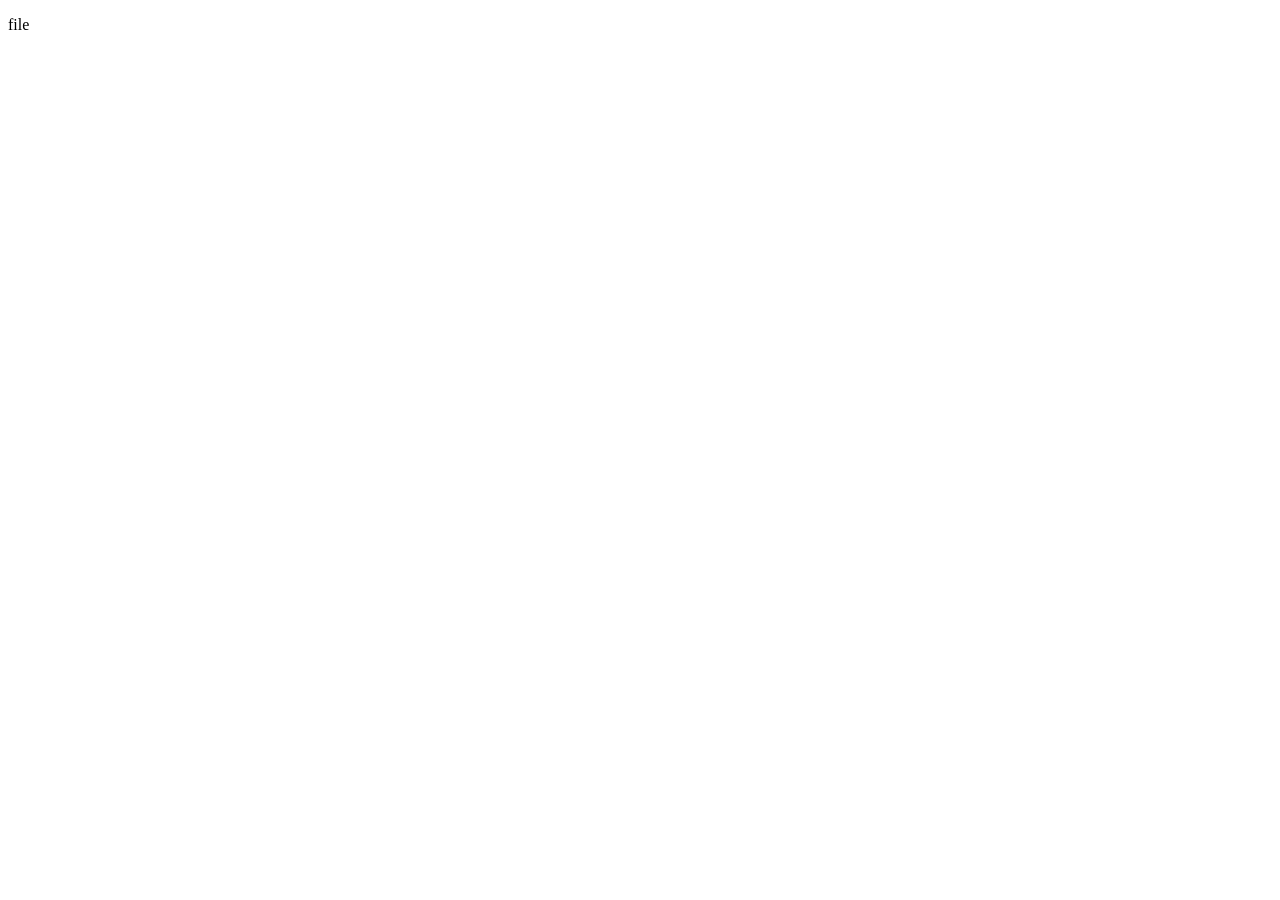
==== index.html @ a1e3b69c "work is done" ====
<!DOCTYPE html>
<html lang="en">
<head>
    <meta charset="UTF-8">
    <meta name="viewport" content="width=device-width, initial-scale=1.0">
    <title>Document</title>
</head>
<body>
   <p>file</p>
</body>
</html>
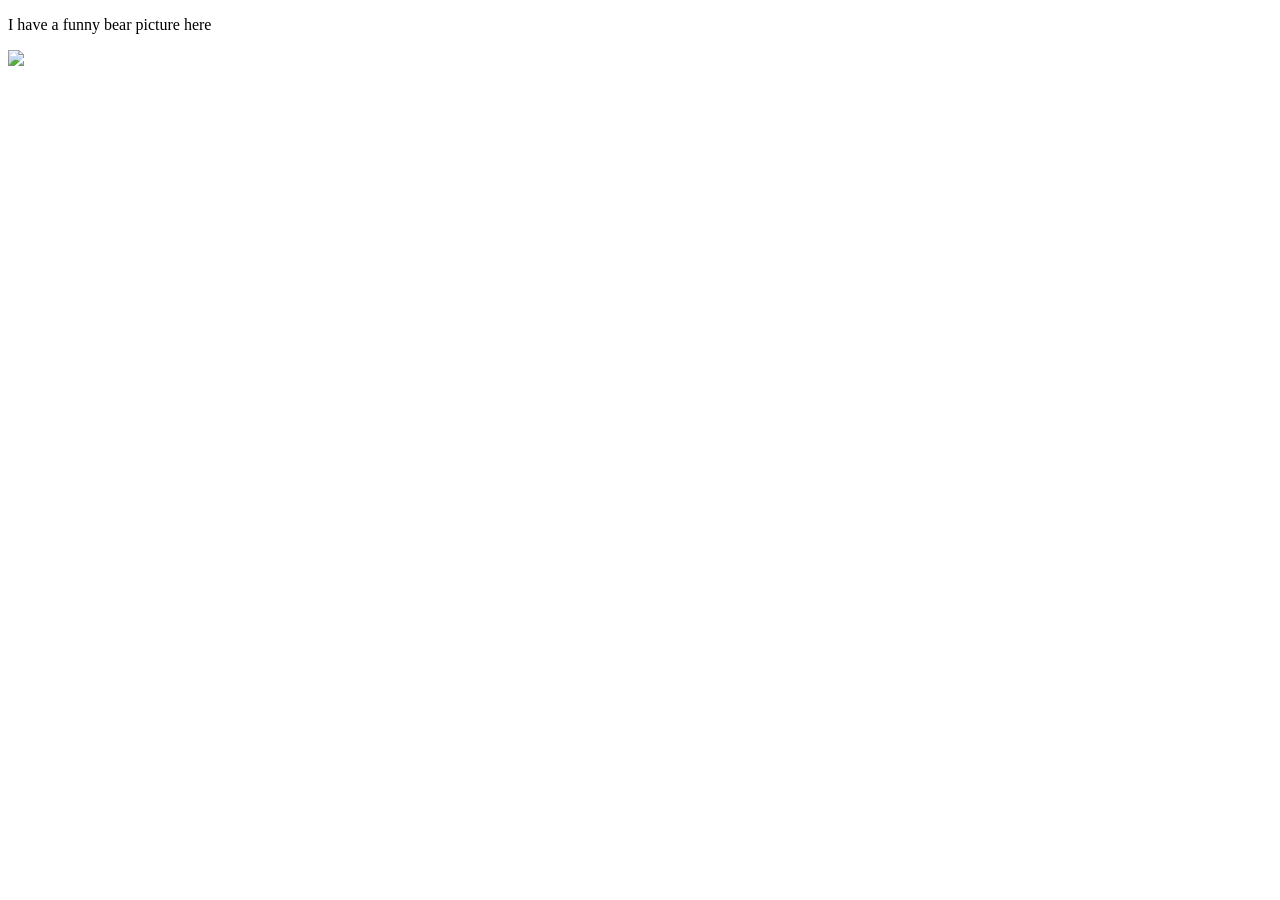
==== commit ea04629c: "work is donee" ====
--- a/index.html
+++ b/index.html
@@ -6,6 +6,7 @@
     <title>Document</title>
 </head>
 <body>
-   <p>file</p>
+   <p>I have a funny bear picture here</p>
+   <img src="./images/bear.PNG" />
 </body>
 </html>
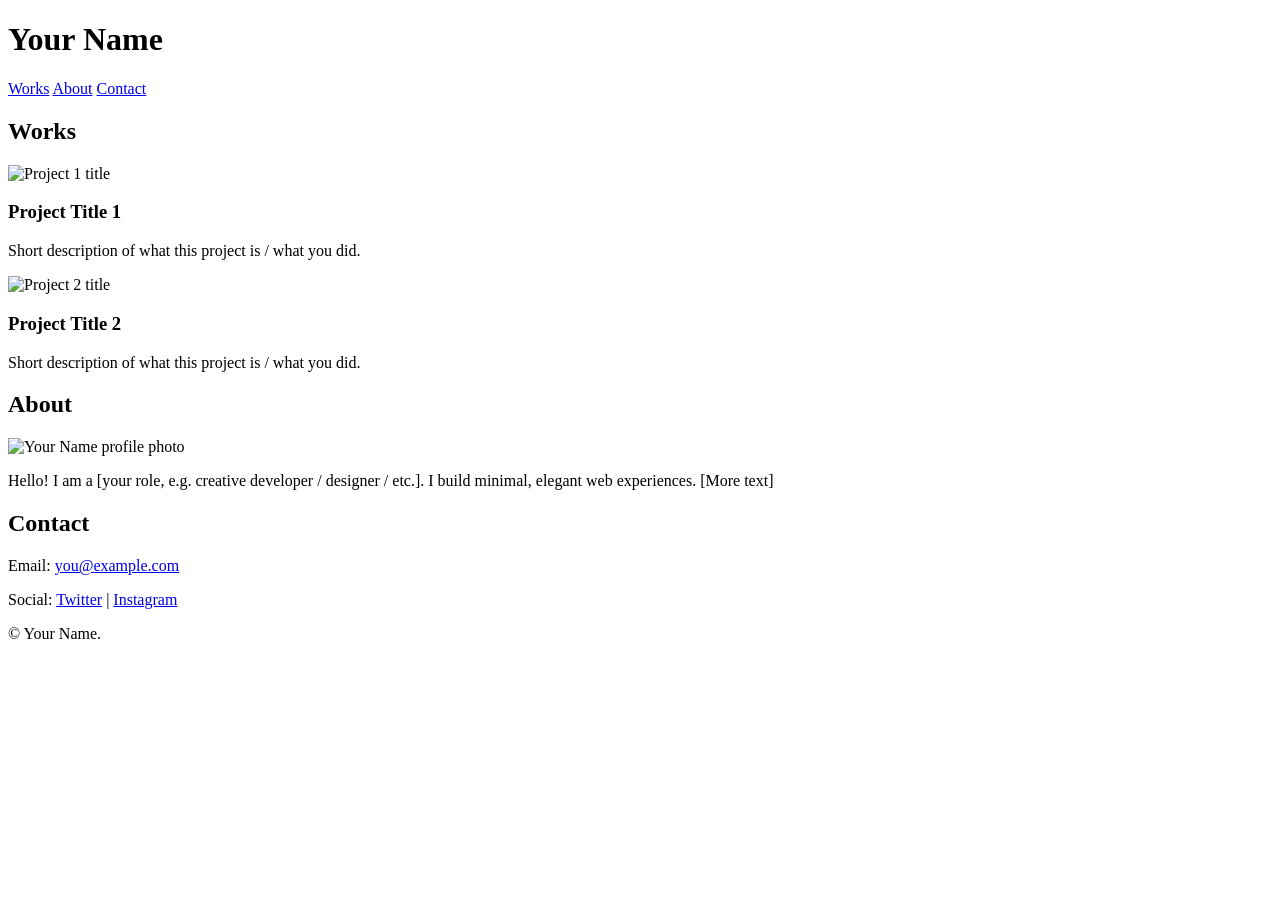
==== commit 684c517e: "test" ====
--- a/index.html
+++ b/index.html
@@ -1,12 +1,75 @@
 <!DOCTYPE html>
 <html lang="en">
 <head>
-    <meta charset="UTF-8">
-    <meta name="viewport" content="width=device-width, initial-scale=1.0">
-    <title>Document</title>
+  <meta charset="UTF-8" />
+  <meta name="viewport" content="width=device-width, initial-scale=1.0" />
+  <title>Your Name — Portfolio</title>
+  <link rel="stylesheet" href="css/styles.css" />
 </head>
 <body>
-   <p>I have a funny bear picture here</p>
-   <img src="./images/bear.PNG" />
+  <header class="site-header">
+    <div class="header-inner">
+      <h1 class="site-title">Your Name</h1>
+      <nav class="site-nav">
+        <a href="#works">Works</a>
+        <a href="#about">About</a>
+        <a href="#contact">Contact</a>
+      </nav>
+    </div>
+  </header>
+
+  <section id="works" class="section works-section">
+    <div class="section-inner">
+      <h2>Works</h2>
+      <div class="projects-grid">
+        <!-- Project entries -->
+        <div class="project-item">
+          <img src="images/project1.jpg" alt="Project 1 title" />
+          <div class="project-info">
+            <h3>Project Title 1</h3>
+            <p>Short description of what this project is / what you did.</p>
+          </div>
+        </div>
+        <div class="project-item">
+          <img src="images/project2.jpg" alt="Project 2 title" />
+          <div class="project-info">
+            <h3>Project Title 2</h3>
+            <p>Short description of what this project is / what you did.</p>
+          </div>
+        </div>
+        <!-- Add more as needed -->
+      </div>
+    </div>
+  </section>
+
+  <section id="about" class="section about-section">
+    <div class="section-inner">
+      <h2>About</h2>
+      <img class="profile-img" src="images/profile.jpg" alt="Your Name profile photo" />
+      <p>
+        <!-- Your about text here -->
+        Hello! I am a [your role, e.g. creative developer / designer / etc.]. I build minimal, elegant web experiences. [More text]
+      </p>
+    </div>
+  </section>
+
+  <section id="contact" class="section contact-section">
+    <div class="section-inner">
+      <h2>Contact</h2>
+      <p>Email: <a href="mailto:you@example.com">you@example.com</a></p>
+      <p>Social:
+        <a href="https://twitter.com/yourhandle" target="_blank">Twitter</a> |
+        <a href="https://instagram.com/yourhandle" target="_blank">Instagram</a>
+      </p>
+    </div>
+  </section>
+
+  <footer class="site-footer">
+    <div class="footer-inner">
+      <p>© <span id="year"></span> Your Name.</p>
+    </div>
+  </footer>
+
+  <script src="js/main.js"></script>
 </body>
-</html>+</html>
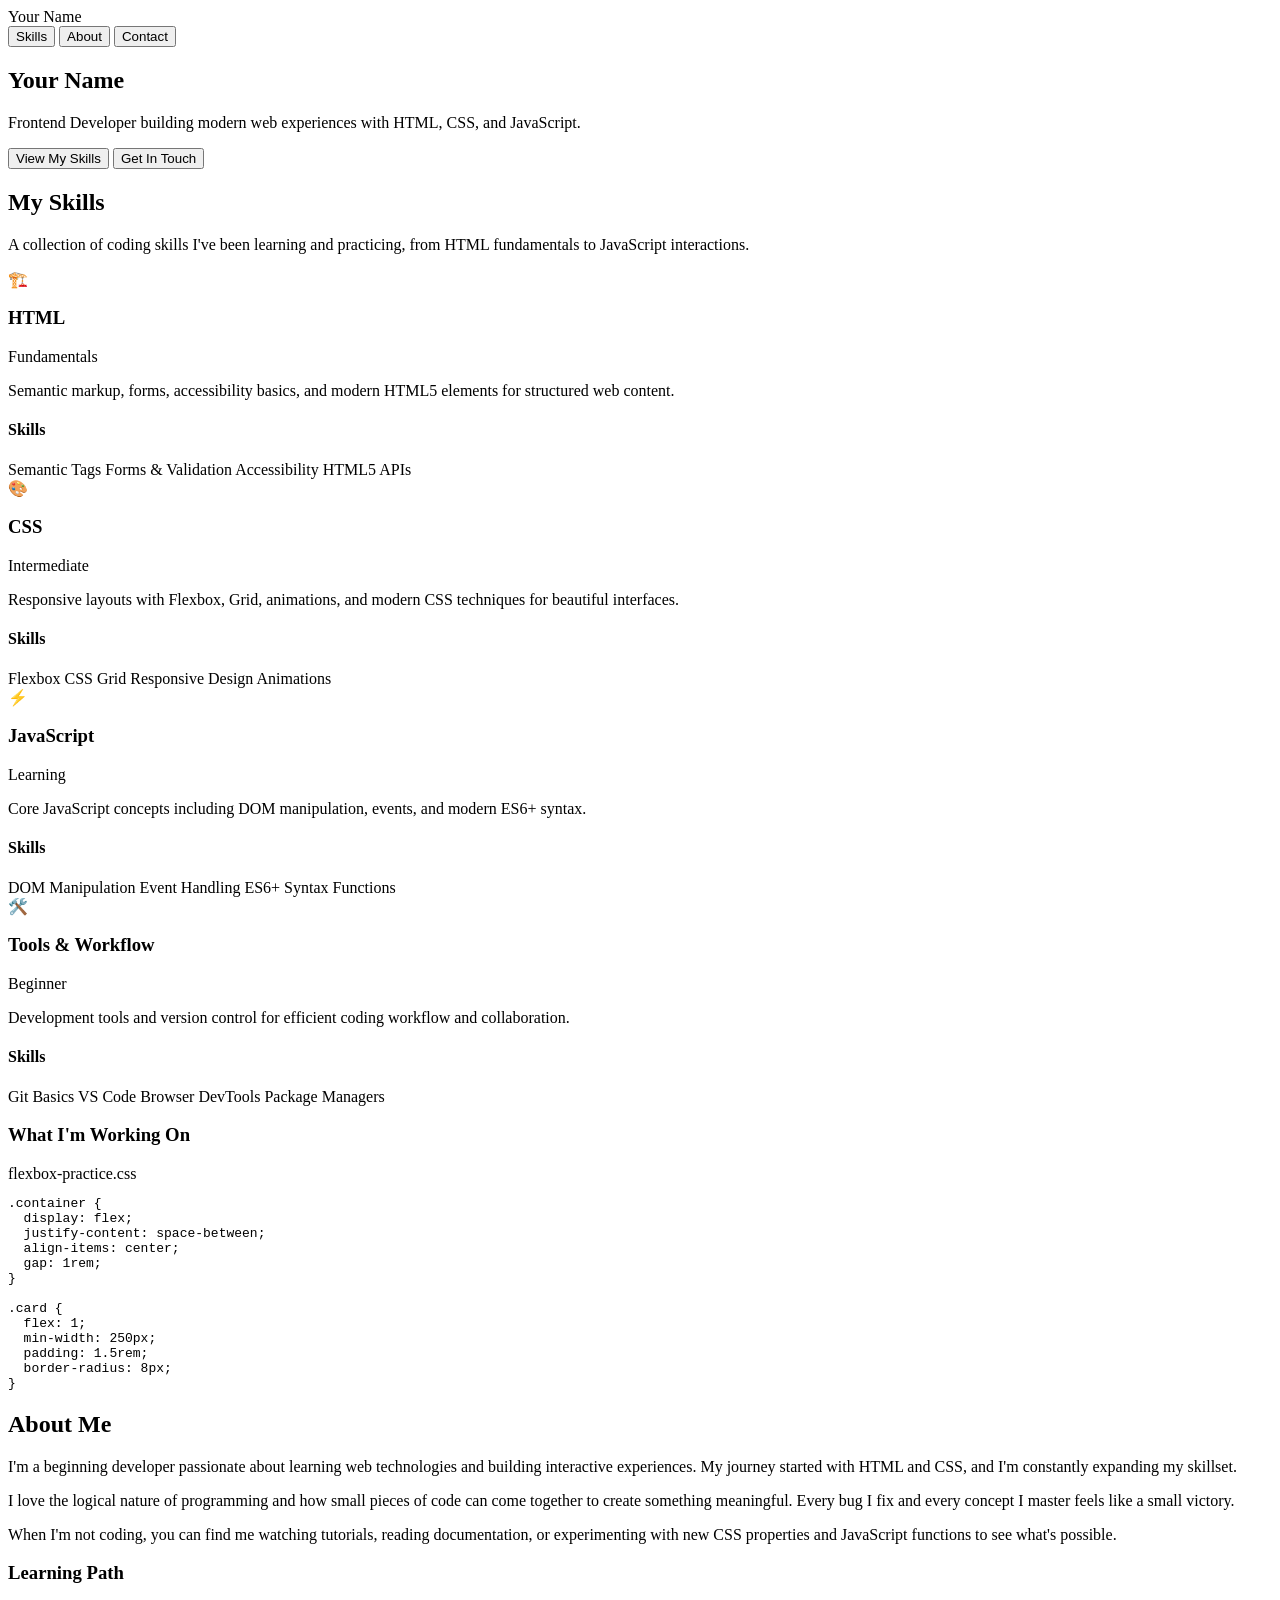
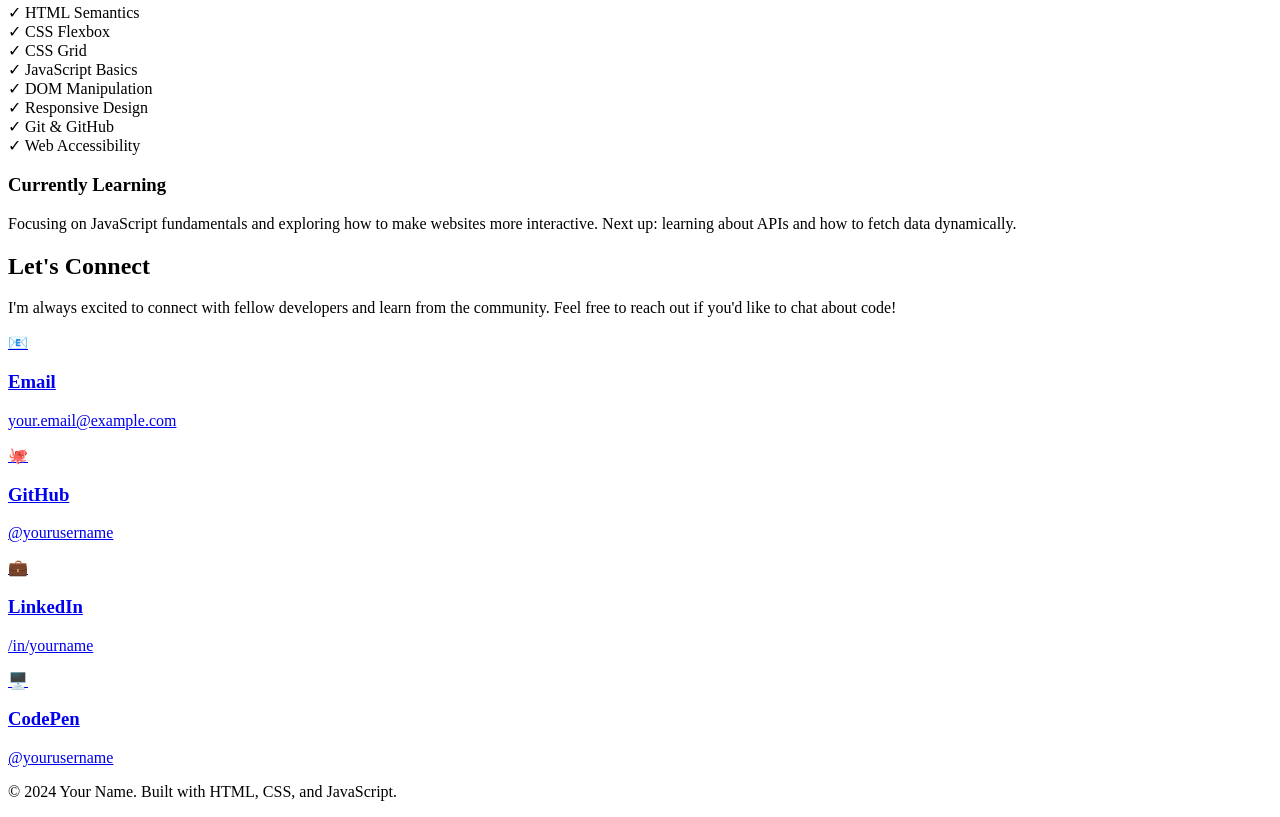
==== commit 18726ed1: "new" ====
--- a/index.html
+++ b/index.html
@@ -1,75 +1,303 @@
 <!DOCTYPE html>
 <html lang="en">
 <head>
-  <meta charset="UTF-8" />
-  <meta name="viewport" content="width=device-width, initial-scale=1.0" />
-  <title>Your Name — Portfolio</title>
-  <link rel="stylesheet" href="css/styles.css" />
+    <meta charset="UTF-8">
+    <meta name="viewport" content="width=device-width, initial-scale=1.0">
+    <title>Your Name - Frontend Developer</title>
+    <link rel="stylesheet" href="styles.css">
 </head>
 <body>
-  <header class="site-header">
-    <div class="header-inner">
-      <h1 class="site-title">Your Name</h1>
-      <nav class="site-nav">
-        <a href="#works">Works</a>
-        <a href="#about">About</a>
-        <a href="#contact">Contact</a>
-      </nav>
+    <div class="min-h-screen bg-background text-foreground">
+        <!-- Header -->
+        <header class="fixed top-0 left-0 right-0 z-50" id="header">
+            <div class="max-w-6xl mx-auto px-6 py-4">
+                <nav class="flex items-center justify-between">
+                    <div class="cursor-pointer" onclick="scrollToSection('hero')">
+                        <span>Your Name</span>
+                    </div>
+                    
+                    <div class="hidden md:flex items-center space-x-8">
+                        <button onclick="scrollToSection('skills')" class="text-muted-foreground hover:text-foreground transition-colors cursor-pointer">Skills</button>
+                        <button onclick="scrollToSection('about')" class="text-muted-foreground hover:text-foreground transition-colors cursor-pointer">About</button>
+                        <button onclick="scrollToSection('contact')" class="text-muted-foreground hover:text-foreground transition-colors cursor-pointer">Contact</button>
+                    </div>
+                </nav>
+            </div>
+        </header>
+
+        <main>
+            <!-- Hero Section -->
+            <section id="hero" class="min-h-screen flex items-center justify-center px-6">
+                <div class="max-w-4xl mx-auto text-center">
+                    <h1 class="text-6xl md:text-8xl mb-6 tracking-tight">Your Name</h1>
+                    <p class="text-xl md:text-2xl text-muted-foreground mb-8 max-w-2xl mx-auto">
+                        Frontend Developer building modern web experiences with 
+                        HTML, CSS, and JavaScript.
+                    </p>
+                    <div class="flex flex-col sm:flex-row gap-4 justify-center items-center">
+                        <button onclick="scrollToSection('skills')" class="bg-primary text-primary-foreground px-8 py-3 rounded-full hover:bg-primary/90 transition-colors">
+                            View My Skills
+                        </button>
+                        <button onclick="scrollToSection('contact')" class="border border-border px-8 py-3 rounded-full hover:bg-muted transition-colors">
+                            Get In Touch
+                        </button>
+                    </div>
+                </div>
+            </section>
+
+            <!-- Skills Section -->
+            <section id="skills" class="py-20 px-6">
+                <div class="max-w-6xl mx-auto">
+                    <div class="mb-16">
+                        <h2 class="text-4xl md:text-6xl mb-4">My Skills</h2>
+                        <p class="text-xl text-muted-foreground max-w-2xl">
+                            A collection of coding skills I've been learning and practicing, 
+                            from HTML fundamentals to JavaScript interactions.
+                        </p>
+                    </div>
+                    
+                    <div class="grid grid-cols-1 md:grid-cols-2 gap-8">
+                        <div class="bg-card border border-border rounded-2xl p-6 hover:border-primary/20 hover:shadow-lg transition-all">
+                            <div class="flex items-center gap-3 mb-4">
+                                <span class="text-2xl">🏗️</span>
+                                <div>
+                                    <h3 class="text-xl">HTML</h3>
+                                    <span class="text-sm text-muted-foreground bg-muted px-2 py-1 rounded-full">Fundamentals</span>
+                                </div>
+                            </div>
+                            <p class="text-muted-foreground mb-4">
+                                Semantic markup, forms, accessibility basics, and modern HTML5 elements for structured web content.
+                            </p>
+                            <div class="space-y-2">
+                                <h4 class="text-sm opacity-75 uppercase tracking-wide">Skills</h4>
+                                <div class="flex flex-wrap gap-2">
+                                    <span class="text-xs bg-muted text-muted-foreground px-2 py-1 rounded-md">Semantic Tags</span>
+                                    <span class="text-xs bg-muted text-muted-foreground px-2 py-1 rounded-md">Forms & Validation</span>
+                                    <span class="text-xs bg-muted text-muted-foreground px-2 py-1 rounded-md">Accessibility</span>
+                                    <span class="text-xs bg-muted text-muted-foreground px-2 py-1 rounded-md">HTML5 APIs</span>
+                                </div>
+                            </div>
+                        </div>
+
+                        <div class="bg-card border border-border rounded-2xl p-6 hover:border-primary/20 hover:shadow-lg transition-all">
+                            <div class="flex items-center gap-3 mb-4">
+                                <span class="text-2xl">🎨</span>
+                                <div>
+                                    <h3 class="text-xl">CSS</h3>
+                                    <span class="text-sm text-muted-foreground bg-muted px-2 py-1 rounded-full">Intermediate</span>
+                                </div>
+                            </div>
+                            <p class="text-muted-foreground mb-4">
+                                Responsive layouts with Flexbox, Grid, animations, and modern CSS techniques for beautiful interfaces.
+                            </p>
+                            <div class="space-y-2">
+                                <h4 class="text-sm opacity-75 uppercase tracking-wide">Skills</h4>
+                                <div class="flex flex-wrap gap-2">
+                                    <span class="text-xs bg-muted text-muted-foreground px-2 py-1 rounded-md">Flexbox</span>
+                                    <span class="text-xs bg-muted text-muted-foreground px-2 py-1 rounded-md">CSS Grid</span>
+                                    <span class="text-xs bg-muted text-muted-foreground px-2 py-1 rounded-md">Responsive Design</span>
+                                    <span class="text-xs bg-muted text-muted-foreground px-2 py-1 rounded-md">Animations</span>
+                                </div>
+                            </div>
+                        </div>
+
+                        <div class="bg-card border border-border rounded-2xl p-6 hover:border-primary/20 hover:shadow-lg transition-all">
+                            <div class="flex items-center gap-3 mb-4">
+                                <span class="text-2xl">⚡</span>
+                                <div>
+                                    <h3 class="text-xl">JavaScript</h3>
+                                    <span class="text-sm text-muted-foreground bg-muted px-2 py-1 rounded-full">Learning</span>
+                                </div>
+                            </div>
+                            <p class="text-muted-foreground mb-4">
+                                Core JavaScript concepts including DOM manipulation, events, and modern ES6+ syntax.
+                            </p>
+                            <div class="space-y-2">
+                                <h4 class="text-sm opacity-75 uppercase tracking-wide">Skills</h4>
+                                <div class="flex flex-wrap gap-2">
+                                    <span class="text-xs bg-muted text-muted-foreground px-2 py-1 rounded-md">DOM Manipulation</span>
+                                    <span class="text-xs bg-muted text-muted-foreground px-2 py-1 rounded-md">Event Handling</span>
+                                    <span class="text-xs bg-muted text-muted-foreground px-2 py-1 rounded-md">ES6+ Syntax</span>
+                                    <span class="text-xs bg-muted text-muted-foreground px-2 py-1 rounded-md">Functions</span>
+                                </div>
+                            </div>
+                        </div>
+
+                        <div class="bg-card border border-border rounded-2xl p-6 hover:border-primary/20 hover:shadow-lg transition-all">
+                            <div class="flex items-center gap-3 mb-4">
+                                <span class="text-2xl">🛠️</span>
+                                <div>
+                                    <h3 class="text-xl">Tools & Workflow</h3>
+                                    <span class="text-sm text-muted-foreground bg-muted px-2 py-1 rounded-full">Beginner</span>
+                                </div>
+                            </div>
+                            <p class="text-muted-foreground mb-4">
+                                Development tools and version control for efficient coding workflow and collaboration.
+                            </p>
+                            <div class="space-y-2">
+                                <h4 class="text-sm opacity-75 uppercase tracking-wide">Skills</h4>
+                                <div class="flex flex-wrap gap-2">
+                                    <span class="text-xs bg-muted text-muted-foreground px-2 py-1 rounded-md">Git Basics</span>
+                                    <span class="text-xs bg-muted text-muted-foreground px-2 py-1 rounded-md">VS Code</span>
+                                    <span class="text-xs bg-muted text-muted-foreground px-2 py-1 rounded-md">Browser DevTools</span>
+                                    <span class="text-xs bg-muted text-muted-foreground px-2 py-1 rounded-md">Package Managers</span>
+                                </div>
+                            </div>
+                        </div>
+                    </div>
+                    
+                    <!-- Code Example -->
+                    <div class="mt-16">
+                        <h3 class="text-2xl mb-6">What I'm Working On</h3>
+                        <div class="bg-card border border-border rounded-xl overflow-hidden">
+                            <div class="flex items-center gap-2 px-4 py-3 bg-muted border-b border-border">
+                                <div class="w-3 h-3 bg-red-500 rounded-full"></div>
+                                <div class="w-3 h-3 bg-yellow-500 rounded-full"></div>
+                                <div class="w-3 h-3 bg-green-500 rounded-full"></div>
+                                <span class="text-sm text-muted-foreground ml-2">flexbox-practice.css</span>
+                            </div>
+                            <pre class="p-6 text-sm text-muted-foreground overflow-x-auto"><code>.container {
+  display: flex;
+  justify-content: space-between;
+  align-items: center;
+  gap: 1rem;
+}
+
+.card {
+  flex: 1;
+  min-width: 250px;
+  padding: 1.5rem;
+  border-radius: 8px;
+}</code></pre>
+                        </div>
+                    </div>
+                </div>
+            </section>
+
+            <!-- About Section -->
+            <section id="about" class="py-20 px-6 bg-muted/30">
+                <div class="max-w-6xl mx-auto">
+                    <div class="grid grid-cols-1 lg:grid-cols-2 gap-16 items-center">
+                        <div>
+                            <h2 class="text-4xl md:text-6xl mb-8">About Me</h2>
+                            <div class="space-y-6 text-lg text-muted-foreground">
+                                <p>
+                                    I'm a beginning developer passionate about learning web technologies 
+                                    and building interactive experiences. My journey started with HTML 
+                                    and CSS, and I'm constantly expanding my skillset.
+                                </p>
+                                <p>
+                                    I love the logical nature of programming and how small pieces of code 
+                                    can come together to create something meaningful. Every bug I fix and 
+                                    every concept I master feels like a small victory.
+                                </p>
+                                <p>
+                                    When I'm not coding, you can find me watching tutorials, reading 
+                                    documentation, or experimenting with new CSS properties and 
+                                    JavaScript functions to see what's possible.
+                                </p>
+                            </div>
+                        </div>
+                        
+                        <div class="space-y-8">
+                            <div>
+                                <h3 class="text-xl mb-4">Learning Path</h3>
+                                <div class="grid grid-cols-2 gap-4">
+                                    <div class="bg-background p-3 rounded-lg border border-border flex items-center gap-2">
+                                        <span class="text-green-500 text-sm">✓</span>
+                                        HTML Semantics
+                                    </div>
+                                    <div class="bg-background p-3 rounded-lg border border-border flex items-center gap-2">
+                                        <span class="text-green-500 text-sm">✓</span>
+                                        CSS Flexbox
+                                    </div>
+                                    <div class="bg-background p-3 rounded-lg border border-border flex items-center gap-2">
+                                        <span class="text-green-500 text-sm">✓</span>
+                                        CSS Grid
+                                    </div>
+                                    <div class="bg-background p-3 rounded-lg border border-border flex items-center gap-2">
+                                        <span class="text-green-500 text-sm">✓</span>
+                                        JavaScript Basics
+                                    </div>
+                                    <div class="bg-background p-3 rounded-lg border border-border flex items-center gap-2">
+                                        <span class="text-green-500 text-sm">✓</span>
+                                        DOM Manipulation
+                                    </div>
+                                    <div class="bg-background p-3 rounded-lg border border-border flex items-center gap-2">
+                                        <span class="text-green-500 text-sm">✓</span>
+                                        Responsive Design
+                                    </div>
+                                    <div class="bg-background p-3 rounded-lg border border-border flex items-center gap-2">
+                                        <span class="text-green-500 text-sm">✓</span>
+                                        Git & GitHub
+                                    </div>
+                                    <div class="bg-background p-3 rounded-lg border border-border flex items-center gap-2">
+                                        <span class="text-green-500 text-sm">✓</span>
+                                        Web Accessibility
+                                    </div>
+                                </div>
+                            </div>
+                            
+                            <div>
+                                <h3 class="text-xl mb-4">Currently Learning</h3>
+                                <p class="text-muted-foreground">
+                                    Focusing on JavaScript fundamentals and exploring how to make 
+                                    websites more interactive. Next up: learning about APIs and 
+                                    how to fetch data dynamically.
+                                </p>
+                            </div>
+                        </div>
+                    </div>
+                </div>
+            </section>
+
+            <!-- Contact Section -->
+            <section id="contact" class="py-20 px-6">
+                <div class="max-w-4xl mx-auto text-center">
+                    <div class="mb-16">
+                        <h2 class="text-4xl md:text-6xl mb-6">Let's Connect</h2>
+                        <p class="text-xl text-muted-foreground max-w-2xl mx-auto">
+                            I'm always excited to connect with fellow developers and learn from 
+                            the community. Feel free to reach out if you'd like to chat about code!
+                        </p>
+                    </div>
+                    
+                    <div class="grid grid-cols-1 md:grid-cols-2 lg:grid-cols-4 gap-6">
+                        <a href="mailto:your.email@example.com" class="p-6 border border-border rounded-2xl hover:border-primary/50 transition-all text-center block">
+                            <div class="text-2xl mb-4">📧</div>
+                            <h3 class="mb-2">Email</h3>
+                            <p class="text-sm text-muted-foreground">your.email@example.com</p>
+                        </a>
+                        
+                        <a href="https://github.com/yourusername" target="_blank" class="p-6 border border-border rounded-2xl hover:border-primary/50 transition-all text-center block">
+                            <div class="text-2xl mb-4">🐙</div>
+                            <h3 class="mb-2">GitHub</h3>
+                            <p class="text-sm text-muted-foreground">@yourusername</p>
+                        </a>
+                        
+                        <a href="https://linkedin.com/in/yourname" target="_blank" class="p-6 border border-border rounded-2xl hover:border-primary/50 transition-all text-center block">
+                            <div class="text-2xl mb-4">💼</div>
+                            <h3 class="mb-2">LinkedIn</h3>
+                            <p class="text-sm text-muted-foreground">/in/yourname</p>
+                        </a>
+                        
+                        <a href="https://codepen.io/yourusername" target="_blank" class="p-6 border border-border rounded-2xl hover:border-primary/50 transition-all text-center block">
+                            <div class="text-2xl mb-4">🖥️</div>
+                            <h3 class="mb-2">CodePen</h3>
+                            <p class="text-sm text-muted-foreground">@yourusername</p>
+                        </a>
+                    </div>
+                    
+                    <div class="mt-16 pt-8 border-t border-border">
+                        <p class="text-muted-foreground">
+                            © 2024 Your Name. Built with HTML, CSS, and JavaScript.
+                        </p>
+                    </div>
+                </div>
+            </section>
+        </main>
     </div>
-  </header>
-
-  <section id="works" class="section works-section">
-    <div class="section-inner">
-      <h2>Works</h2>
-      <div class="projects-grid">
-        <!-- Project entries -->
-        <div class="project-item">
-          <img src="images/project1.jpg" alt="Project 1 title" />
-          <div class="project-info">
-            <h3>Project Title 1</h3>
-            <p>Short description of what this project is / what you did.</p>
-          </div>
-        </div>
-        <div class="project-item">
-          <img src="images/project2.jpg" alt="Project 2 title" />
-          <div class="project-info">
-            <h3>Project Title 2</h3>
-            <p>Short description of what this project is / what you did.</p>
-          </div>
-        </div>
-        <!-- Add more as needed -->
-      </div>
-    </div>
-  </section>
-
-  <section id="about" class="section about-section">
-    <div class="section-inner">
-      <h2>About</h2>
-      <img class="profile-img" src="images/profile.jpg" alt="Your Name profile photo" />
-      <p>
-        <!-- Your about text here -->
-        Hello! I am a [your role, e.g. creative developer / designer / etc.]. I build minimal, elegant web experiences. [More text]
-      </p>
-    </div>
-  </section>
-
-  <section id="contact" class="section contact-section">
-    <div class="section-inner">
-      <h2>Contact</h2>
-      <p>Email: <a href="mailto:you@example.com">you@example.com</a></p>
-      <p>Social:
-        <a href="https://twitter.com/yourhandle" target="_blank">Twitter</a> |
-        <a href="https://instagram.com/yourhandle" target="_blank">Instagram</a>
-      </p>
-    </div>
-  </section>
-
-  <footer class="site-footer">
-    <div class="footer-inner">
-      <p>© <span id="year"></span> Your Name.</p>
-    </div>
-  </footer>
-
-  <script src="js/main.js"></script>
+
+    <script src="script.js"></script>
 </body>
-</html>
+</html>
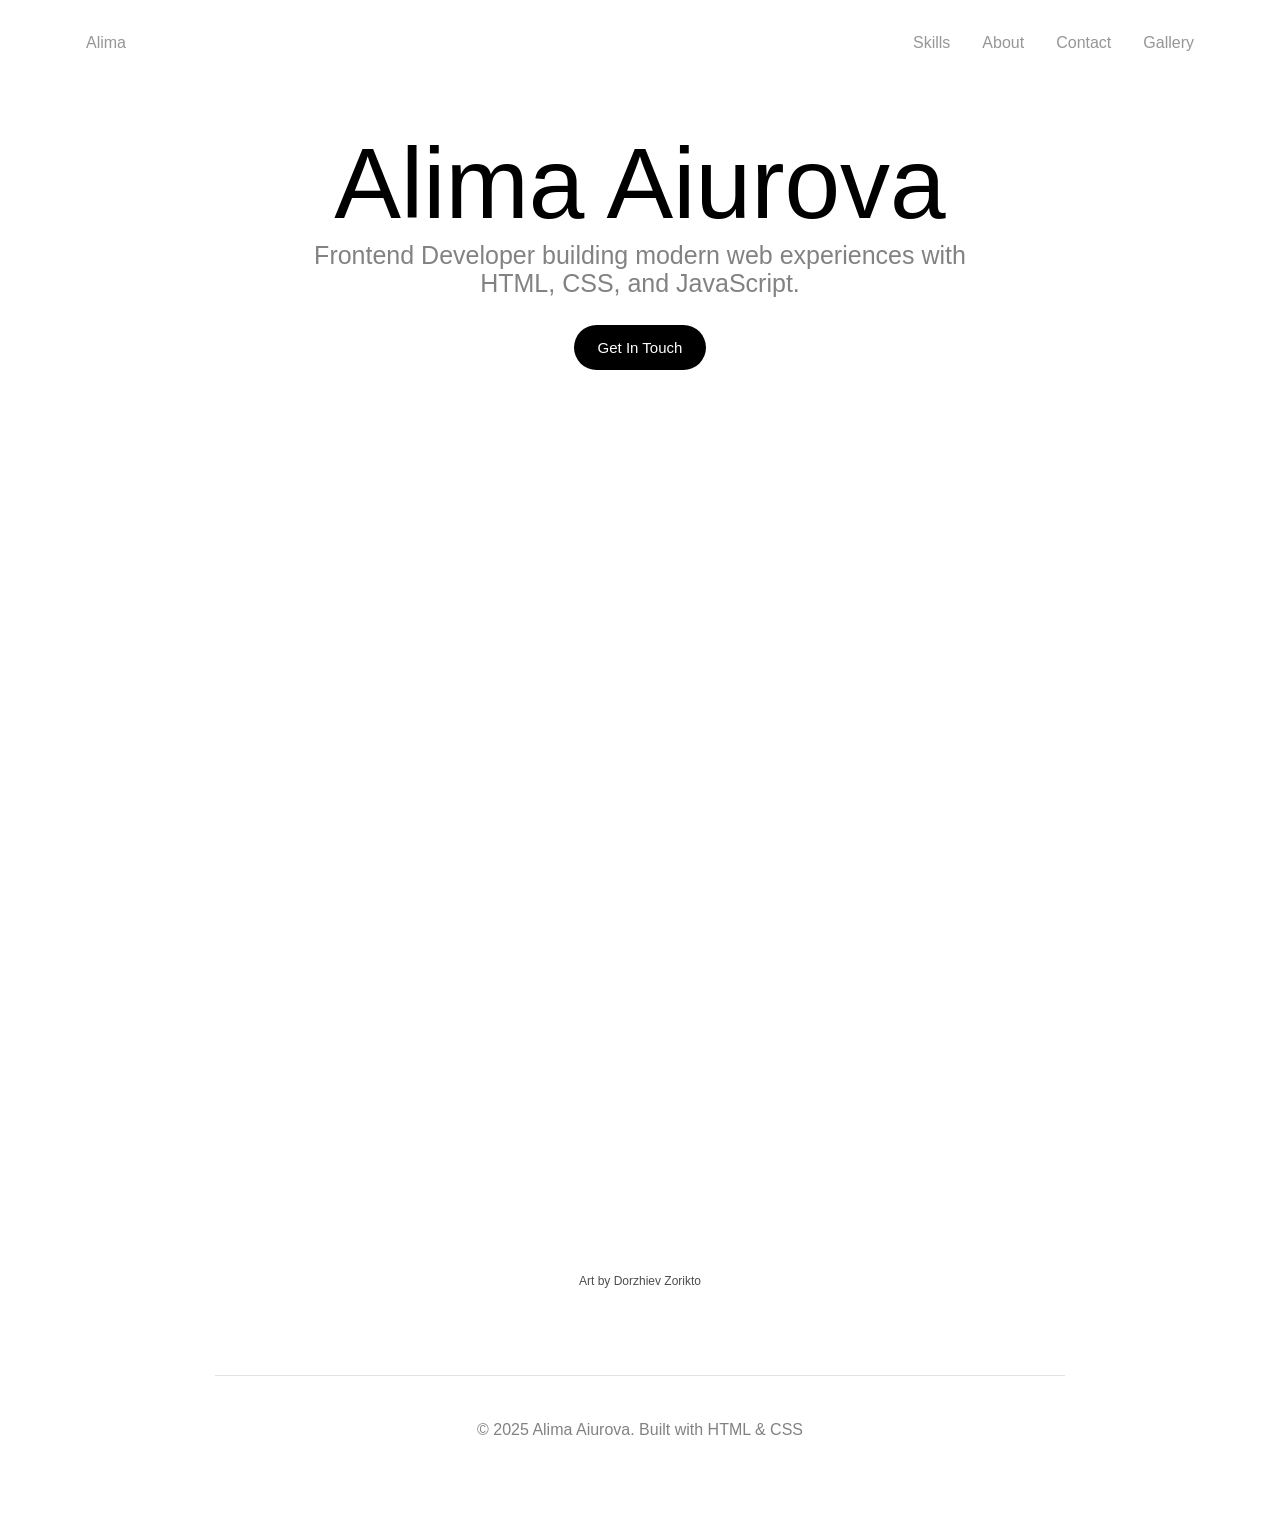
==== commit 4b19d7f7: "changed homepage to index" ====
--- a/index.html
+++ b/index.html
@@ -1,303 +1,50 @@
 <!DOCTYPE html>
-<html lang="en">
+<html lang="eng">
+
 <head>
     <meta charset="UTF-8">
     <meta name="viewport" content="width=device-width, initial-scale=1.0">
-    <title>Your Name - Frontend Developer</title>
-    <link rel="stylesheet" href="styles.css">
+    <title>Alima - Student</title>
+    <link rel="stylesheet" href="style.css">
+    <link rel="stylesheet" href="global.css">
 </head>
+
 <body>
-    <div class="min-h-screen bg-background text-foreground">
-        <!-- Header -->
-        <header class="fixed top-0 left-0 right-0 z-50" id="header">
-            <div class="max-w-6xl mx-auto px-6 py-4">
-                <nav class="flex items-center justify-between">
-                    <div class="cursor-pointer" onclick="scrollToSection('hero')">
-                        <span>Your Name</span>
-                    </div>
-                    
-                    <div class="hidden md:flex items-center space-x-8">
-                        <button onclick="scrollToSection('skills')" class="text-muted-foreground hover:text-foreground transition-colors cursor-pointer">Skills</button>
-                        <button onclick="scrollToSection('about')" class="text-muted-foreground hover:text-foreground transition-colors cursor-pointer">About</button>
-                        <button onclick="scrollToSection('contact')" class="text-muted-foreground hover:text-foreground transition-colors cursor-pointer">Contact</button>
-                    </div>
-                </nav>
-            </div>
-        </header>
+    <header>
+        <!-- navigation bar on top of the pages -->
+        <ul>
+            <!-- nav bar links as a list -->
+            <li><a class="header-name; padding-right: -20px;" href="index.html">Alima</a></li>
+            <li style="float:right;"><a href="gallery.html">Gallery</a></li>
+            <li style="float:right;"><a href="contact.html">Contact</a></li>
+            <li style="float:right"><a href="aboutpage.html">About</a></li>
+            <li style="float:right"><a href="Skillspage.html">Skills</a></li>
+        </ul>
+    </header>
 
-        <main>
-            <!-- Hero Section -->
-            <section id="hero" class="min-h-screen flex items-center justify-center px-6">
-                <div class="max-w-4xl mx-auto text-center">
-                    <h1 class="text-6xl md:text-8xl mb-6 tracking-tight">Your Name</h1>
-                    <p class="text-xl md:text-2xl text-muted-foreground mb-8 max-w-2xl mx-auto">
-                        Frontend Developer building modern web experiences with 
-                        HTML, CSS, and JavaScript.
-                    </p>
-                    <div class="flex flex-col sm:flex-row gap-4 justify-center items-center">
-                        <button onclick="scrollToSection('skills')" class="bg-primary text-primary-foreground px-8 py-3 rounded-full hover:bg-primary/90 transition-colors">
-                            View My Skills
-                        </button>
-                        <button onclick="scrollToSection('contact')" class="border border-border px-8 py-3 rounded-full hover:bg-muted transition-colors">
-                            Get In Touch
-                        </button>
-                    </div>
-                </div>
-            </section>
+    <!-- div container for page title, subtext & button to contact page -->
+    <div class="hero-content">
+        <h1 class="hero-name"> Alima Aiurova </h1>
+        <p class="hero">Frontend Developer building modern web experiences with </p>
+        <p class="hero"> HTML, CSS, and JavaScript.</p>
 
-            <!-- Skills Section -->
-            <section id="skills" class="py-20 px-6">
-                <div class="max-w-6xl mx-auto">
-                    <div class="mb-16">
-                        <h2 class="text-4xl md:text-6xl mb-4">My Skills</h2>
-                        <p class="text-xl text-muted-foreground max-w-2xl">
-                            A collection of coding skills I've been learning and practicing, 
-                            from HTML fundamentals to JavaScript interactions.
-                        </p>
-                    </div>
-                    
-                    <div class="grid grid-cols-1 md:grid-cols-2 gap-8">
-                        <div class="bg-card border border-border rounded-2xl p-6 hover:border-primary/20 hover:shadow-lg transition-all">
-                            <div class="flex items-center gap-3 mb-4">
-                                <span class="text-2xl">🏗️</span>
-                                <div>
-                                    <h3 class="text-xl">HTML</h3>
-                                    <span class="text-sm text-muted-foreground bg-muted px-2 py-1 rounded-full">Fundamentals</span>
-                                </div>
-                            </div>
-                            <p class="text-muted-foreground mb-4">
-                                Semantic markup, forms, accessibility basics, and modern HTML5 elements for structured web content.
-                            </p>
-                            <div class="space-y-2">
-                                <h4 class="text-sm opacity-75 uppercase tracking-wide">Skills</h4>
-                                <div class="flex flex-wrap gap-2">
-                                    <span class="text-xs bg-muted text-muted-foreground px-2 py-1 rounded-md">Semantic Tags</span>
-                                    <span class="text-xs bg-muted text-muted-foreground px-2 py-1 rounded-md">Forms & Validation</span>
-                                    <span class="text-xs bg-muted text-muted-foreground px-2 py-1 rounded-md">Accessibility</span>
-                                    <span class="text-xs bg-muted text-muted-foreground px-2 py-1 rounded-md">HTML5 APIs</span>
-                                </div>
-                            </div>
-                        </div>
-
-                        <div class="bg-card border border-border rounded-2xl p-6 hover:border-primary/20 hover:shadow-lg transition-all">
-                            <div class="flex items-center gap-3 mb-4">
-                                <span class="text-2xl">🎨</span>
-                                <div>
-                                    <h3 class="text-xl">CSS</h3>
-                                    <span class="text-sm text-muted-foreground bg-muted px-2 py-1 rounded-full">Intermediate</span>
-                                </div>
-                            </div>
-                            <p class="text-muted-foreground mb-4">
-                                Responsive layouts with Flexbox, Grid, animations, and modern CSS techniques for beautiful interfaces.
-                            </p>
-                            <div class="space-y-2">
-                                <h4 class="text-sm opacity-75 uppercase tracking-wide">Skills</h4>
-                                <div class="flex flex-wrap gap-2">
-                                    <span class="text-xs bg-muted text-muted-foreground px-2 py-1 rounded-md">Flexbox</span>
-                                    <span class="text-xs bg-muted text-muted-foreground px-2 py-1 rounded-md">CSS Grid</span>
-                                    <span class="text-xs bg-muted text-muted-foreground px-2 py-1 rounded-md">Responsive Design</span>
-                                    <span class="text-xs bg-muted text-muted-foreground px-2 py-1 rounded-md">Animations</span>
-                                </div>
-                            </div>
-                        </div>
-
-                        <div class="bg-card border border-border rounded-2xl p-6 hover:border-primary/20 hover:shadow-lg transition-all">
-                            <div class="flex items-center gap-3 mb-4">
-                                <span class="text-2xl">⚡</span>
-                                <div>
-                                    <h3 class="text-xl">JavaScript</h3>
-                                    <span class="text-sm text-muted-foreground bg-muted px-2 py-1 rounded-full">Learning</span>
-                                </div>
-                            </div>
-                            <p class="text-muted-foreground mb-4">
-                                Core JavaScript concepts including DOM manipulation, events, and modern ES6+ syntax.
-                            </p>
-                            <div class="space-y-2">
-                                <h4 class="text-sm opacity-75 uppercase tracking-wide">Skills</h4>
-                                <div class="flex flex-wrap gap-2">
-                                    <span class="text-xs bg-muted text-muted-foreground px-2 py-1 rounded-md">DOM Manipulation</span>
-                                    <span class="text-xs bg-muted text-muted-foreground px-2 py-1 rounded-md">Event Handling</span>
-                                    <span class="text-xs bg-muted text-muted-foreground px-2 py-1 rounded-md">ES6+ Syntax</span>
-                                    <span class="text-xs bg-muted text-muted-foreground px-2 py-1 rounded-md">Functions</span>
-                                </div>
-                            </div>
-                        </div>
-
-                        <div class="bg-card border border-border rounded-2xl p-6 hover:border-primary/20 hover:shadow-lg transition-all">
-                            <div class="flex items-center gap-3 mb-4">
-                                <span class="text-2xl">🛠️</span>
-                                <div>
-                                    <h3 class="text-xl">Tools & Workflow</h3>
-                                    <span class="text-sm text-muted-foreground bg-muted px-2 py-1 rounded-full">Beginner</span>
-                                </div>
-                            </div>
-                            <p class="text-muted-foreground mb-4">
-                                Development tools and version control for efficient coding workflow and collaboration.
-                            </p>
-                            <div class="space-y-2">
-                                <h4 class="text-sm opacity-75 uppercase tracking-wide">Skills</h4>
-                                <div class="flex flex-wrap gap-2">
-                                    <span class="text-xs bg-muted text-muted-foreground px-2 py-1 rounded-md">Git Basics</span>
-                                    <span class="text-xs bg-muted text-muted-foreground px-2 py-1 rounded-md">VS Code</span>
-                                    <span class="text-xs bg-muted text-muted-foreground px-2 py-1 rounded-md">Browser DevTools</span>
-                                    <span class="text-xs bg-muted text-muted-foreground px-2 py-1 rounded-md">Package Managers</span>
-                                </div>
-                            </div>
-                        </div>
-                    </div>
-                    
-                    <!-- Code Example -->
-                    <div class="mt-16">
-                        <h3 class="text-2xl mb-6">What I'm Working On</h3>
-                        <div class="bg-card border border-border rounded-xl overflow-hidden">
-                            <div class="flex items-center gap-2 px-4 py-3 bg-muted border-b border-border">
-                                <div class="w-3 h-3 bg-red-500 rounded-full"></div>
-                                <div class="w-3 h-3 bg-yellow-500 rounded-full"></div>
-                                <div class="w-3 h-3 bg-green-500 rounded-full"></div>
-                                <span class="text-sm text-muted-foreground ml-2">flexbox-practice.css</span>
-                            </div>
-                            <pre class="p-6 text-sm text-muted-foreground overflow-x-auto"><code>.container {
-  display: flex;
-  justify-content: space-between;
-  align-items: center;
-  gap: 1rem;
-}
-
-.card {
-  flex: 1;
-  min-width: 250px;
-  padding: 1.5rem;
-  border-radius: 8px;
-}</code></pre>
-                        </div>
-                    </div>
-                </div>
-            </section>
-
-            <!-- About Section -->
-            <section id="about" class="py-20 px-6 bg-muted/30">
-                <div class="max-w-6xl mx-auto">
-                    <div class="grid grid-cols-1 lg:grid-cols-2 gap-16 items-center">
-                        <div>
-                            <h2 class="text-4xl md:text-6xl mb-8">About Me</h2>
-                            <div class="space-y-6 text-lg text-muted-foreground">
-                                <p>
-                                    I'm a beginning developer passionate about learning web technologies 
-                                    and building interactive experiences. My journey started with HTML 
-                                    and CSS, and I'm constantly expanding my skillset.
-                                </p>
-                                <p>
-                                    I love the logical nature of programming and how small pieces of code 
-                                    can come together to create something meaningful. Every bug I fix and 
-                                    every concept I master feels like a small victory.
-                                </p>
-                                <p>
-                                    When I'm not coding, you can find me watching tutorials, reading 
-                                    documentation, or experimenting with new CSS properties and 
-                                    JavaScript functions to see what's possible.
-                                </p>
-                            </div>
-                        </div>
-                        
-                        <div class="space-y-8">
-                            <div>
-                                <h3 class="text-xl mb-4">Learning Path</h3>
-                                <div class="grid grid-cols-2 gap-4">
-                                    <div class="bg-background p-3 rounded-lg border border-border flex items-center gap-2">
-                                        <span class="text-green-500 text-sm">✓</span>
-                                        HTML Semantics
-                                    </div>
-                                    <div class="bg-background p-3 rounded-lg border border-border flex items-center gap-2">
-                                        <span class="text-green-500 text-sm">✓</span>
-                                        CSS Flexbox
-                                    </div>
-                                    <div class="bg-background p-3 rounded-lg border border-border flex items-center gap-2">
-                                        <span class="text-green-500 text-sm">✓</span>
-                                        CSS Grid
-                                    </div>
-                                    <div class="bg-background p-3 rounded-lg border border-border flex items-center gap-2">
-                                        <span class="text-green-500 text-sm">✓</span>
-                                        JavaScript Basics
-                                    </div>
-                                    <div class="bg-background p-3 rounded-lg border border-border flex items-center gap-2">
-                                        <span class="text-green-500 text-sm">✓</span>
-                                        DOM Manipulation
-                                    </div>
-                                    <div class="bg-background p-3 rounded-lg border border-border flex items-center gap-2">
-                                        <span class="text-green-500 text-sm">✓</span>
-                                        Responsive Design
-                                    </div>
-                                    <div class="bg-background p-3 rounded-lg border border-border flex items-center gap-2">
-                                        <span class="text-green-500 text-sm">✓</span>
-                                        Git & GitHub
-                                    </div>
-                                    <div class="bg-background p-3 rounded-lg border border-border flex items-center gap-2">
-                                        <span class="text-green-500 text-sm">✓</span>
-                                        Web Accessibility
-                                    </div>
-                                </div>
-                            </div>
-                            
-                            <div>
-                                <h3 class="text-xl mb-4">Currently Learning</h3>
-                                <p class="text-muted-foreground">
-                                    Focusing on JavaScript fundamentals and exploring how to make 
-                                    websites more interactive. Next up: learning about APIs and 
-                                    how to fetch data dynamically.
-                                </p>
-                            </div>
-                        </div>
-                    </div>
-                </div>
-            </section>
-
-            <!-- Contact Section -->
-            <section id="contact" class="py-20 px-6">
-                <div class="max-w-4xl mx-auto text-center">
-                    <div class="mb-16">
-                        <h2 class="text-4xl md:text-6xl mb-6">Let's Connect</h2>
-                        <p class="text-xl text-muted-foreground max-w-2xl mx-auto">
-                            I'm always excited to connect with fellow developers and learn from 
-                            the community. Feel free to reach out if you'd like to chat about code!
-                        </p>
-                    </div>
-                    
-                    <div class="grid grid-cols-1 md:grid-cols-2 lg:grid-cols-4 gap-6">
-                        <a href="mailto:your.email@example.com" class="p-6 border border-border rounded-2xl hover:border-primary/50 transition-all text-center block">
-                            <div class="text-2xl mb-4">📧</div>
-                            <h3 class="mb-2">Email</h3>
-                            <p class="text-sm text-muted-foreground">your.email@example.com</p>
-                        </a>
-                        
-                        <a href="https://github.com/yourusername" target="_blank" class="p-6 border border-border rounded-2xl hover:border-primary/50 transition-all text-center block">
-                            <div class="text-2xl mb-4">🐙</div>
-                            <h3 class="mb-2">GitHub</h3>
-                            <p class="text-sm text-muted-foreground">@yourusername</p>
-                        </a>
-                        
-                        <a href="https://linkedin.com/in/yourname" target="_blank" class="p-6 border border-border rounded-2xl hover:border-primary/50 transition-all text-center block">
-                            <div class="text-2xl mb-4">💼</div>
-                            <h3 class="mb-2">LinkedIn</h3>
-                            <p class="text-sm text-muted-foreground">/in/yourname</p>
-                        </a>
-                        
-                        <a href="https://codepen.io/yourusername" target="_blank" class="p-6 border border-border rounded-2xl hover:border-primary/50 transition-all text-center block">
-                            <div class="text-2xl mb-4">🖥️</div>
-                            <h3 class="mb-2">CodePen</h3>
-                            <p class="text-sm text-muted-foreground">@yourusername</p>
-                        </a>
-                    </div>
-                    
-                    <div class="mt-16 pt-8 border-t border-border">
-                        <p class="text-muted-foreground">
-                            © 2024 Your Name. Built with HTML, CSS, and JavaScript.
-                        </p>
-                    </div>
-                </div>
-            </section>
-        </main>
+        <!-- class for button style -->
+        <div class="button-box">
+            <a href="contact.html" class="Touch">Get In Touch</a>
+        </div>
     </div>
 
-    <script src="script.js"></script>
+    <!-- class for image on homepage & image credit below-->
+    <div class="homepage-hero">
+    </div>
+    <p class="image-credit">
+        Art by Dorzhiev Zorikto
+    </p>
+
+    <!-- page footer with copyright information -->
+    <footer>
+        <p class="pfooter">© 2025 Alima Aiurova. Built with HTML & CSS</p>
+    </footer>
 </body>
+
 </html>
--- a/style.css
+++ b/style.css
@@ -0,0 +1,265 @@
+.header-name {
+    /*header style */
+    font-weight: bold;
+    color: black;
+    padding-left: 60px;
+}
+
+.hero-name {
+    /*my name in the middle */
+    font-size: 100px;
+    display: flex;
+    justify-content: center;
+    align-items: center;
+    margin-top: 130px;
+    color: rgb(0, 0, 0);
+}
+
+.hero-skills {
+    /* my skills section*/
+    font-size: 60px;
+    display: flex;
+    justify-content: flex-start;
+    align-items: center;
+    margin-top: 130px;
+    padding-left: 7px;
+}
+
+.hero {
+    /* smaller description text */
+    font-size: 25px;
+    display: flex;
+    flex-wrap: wrap;
+    justify-content: center;
+    align-items: center;
+    color: rgb(130, 130, 130)
+}
+
+.connect {
+    /* connect tab*/
+    font-size: 50px;
+    display: flex;
+    justify-content: center;
+    align-items: center;
+}
+
+.Touch {
+    /* button style*/
+    display: block;
+    justify-content: center;
+    align-items: center;
+    border-radius: 40px;
+    font-size: 15px;
+    padding: 14px 24px;
+    text-align: center;
+    background-color: black;
+    color: #ffffff;
+}
+
+.button-box {
+    /* button box style*/
+    display: flex;
+    justify-content: center;
+    align-items: center;
+    height: 100px;
+    margin-bottom: 130px;
+}
+
+.containers p {
+    /* removes paragraph margin */
+    margin: 0;
+}
+
+.grid {
+    /* double column layout */
+    display: grid;
+    justify-content: space-evenly;
+    grid-template-columns: auto auto;
+    padding: 10px;
+}
+
+.containers {
+    /* style box */
+    display: flex;
+    flex-direction: column;
+    flex-wrap: wrap;
+    justify-content: start;
+    align-items: start;
+    border-radius: 20px;
+    border: 2px solid #c6c6c6;
+    padding: 20px;
+    width: 500px;
+    margin-top: 30px;
+    gap: 15px;
+}
+
+.title {
+    /* section title text */
+    font-family: -apple-system, BlinkMacSystemFont, "Segoe UI", Roboto, "Helvetica Neue", Arial, sans-serif;
+    font-weight: normal;
+    font-size: 20px;
+    color: black;
+}
+
+.container-pills {
+    /* rounded edges*/
+    display: flex;
+    justify-content: flex-start;
+    border-radius: 10px;
+    background-color: #e4e4e4;
+    padding: 6px;
+    font-size: 13px;
+    color: rgb(111, 111, 111);
+}
+
+.pill-row {
+    /* row */
+    display: flex;
+    justify-content: center;
+    flex-direction: row;
+    flex-wrap: wrap;
+    gap: 4px;
+}
+
+.contact-box {
+    /* contact card */
+    display: flex;
+    flex-wrap: nowrap;
+    flex-direction: column;
+    justify-content: center;
+    align-items: center;
+    border-radius: 20px;
+    background-color: rgba(255, 255, 255, 0);
+    border: 2px solid #c6c6c6;
+    padding: 20px;
+    width: 150px;
+    height: 120px;
+    margin-top: 60px;
+    margin-bottom: 20px;
+}
+
+.contact-row {
+    /* small contact card */
+    display: flex;
+    justify-content: center;
+    flex-direction: row;
+    flex-wrap: wrap;
+    gap: 25px;
+}
+
+.ctitle {
+    /* contact title */
+    font-size: 60px;
+    display: flex;
+    justify-content: flex-start;
+    align-items: center;
+    margin-top: 10px;
+    padding-left: 7px;
+}
+
+.about {
+    /* about section grid */
+    display: grid;
+    justify-content: space-evenly;
+    grid-template-columns: auto auto;
+}
+
+.skills-grid {
+    /* grid for skills list */
+    display: grid;
+    grid-template-columns: repeat(2, 1fr);
+    grid-template-rows: repeat(3, auto);
+    gap: 16px;
+}
+
+.skills-grid p {
+    /* skill item box */
+    border: 1px solid #ccc;
+    background-color: #fff;
+    padding: 12px;
+    margin: 0;
+    border-radius: 10px;
+}
+
+.learning {
+    /* learning section text */
+    font-family: -apple-system, BlinkMacSystemFont, "Segoe UI", Roboto, "Helvetica Neue", Arial, sans-serif;
+    font-weight: normal;
+    font-size: 25px;
+    color: black;
+    margin-top: 40px;
+}
+
+.pfooter {
+    /* footer text */
+    margin-top: 40px;
+    font-family: -apple-system, BlinkMacSystemFont, "Segoe UI", Roboto, "Helvetica Neue", Arial, sans-serif;
+    font-weight: normal;
+}
+
+.homepage-hero {
+    /* hero background image */
+    background: url("IMG_0883.JPG") no-repeat center center;
+    background-size: cover;
+    height: 800px;
+    margin-top: 40px;
+    border-radius: 15px;
+    display: flex;
+    align-items: flex-end;
+    justify-content: center;
+    padding-bottom: 20px;
+}
+
+.hero-content {
+    /* box around hero text */
+
+    display: flex;
+    flex-direction: column;
+    align-items: center;
+    text-align: center;
+    margin-top: 60px;
+}
+
+.hero-content h1,
+.hero-content p {
+    margin: 0;
+}
+
+.hero-content .button-box {
+    margin-bottom: 0;
+    /* removes extra gap below */
+}
+
+.image-credit {
+    /* small text under image */
+    font-size: 12px;
+    color: rgba(0, 0, 0, 0.7);
+    text-align: center;
+}
+
+.gallery-grid {
+    /* 2x2 grid layout */
+    display: grid;
+    grid-template-columns: repeat(2, 1fr);
+    gap: 30px;
+    padding: 20px;
+    max-width: 1200px;
+    margin: 0 auto;
+}
+
+.gallery-item {
+    /* individual gallery item */
+    display: flex;
+    flex-direction: column;
+    align-items: center;
+}
+
+.gimage {
+    /* image container */
+    width: 100%;
+    height: 400px;
+    background-size: cover;
+    background-position: center;
+    border-radius: 15px;
+    margin-bottom: 10px;
+}
--- a/global.css
+++ b/global.css
@@ -0,0 +1,253 @@
+/* base body styling with padding and font family */
+body {
+  margin: 0;
+  padding: 70px;
+  font-family: -apple-system, BlinkMacSystemFont, "Segoe UI", Roboto, "Helvetica Neue", Arial, sans-serif;
+
+}
+
+/* sticky header that stays at top when scrolling */
+header {
+  position: sticky;
+  top: 0;
+  margin-top: -50px;
+  z-index: 1000;
+}
+
+/* footer with centered content and top border */
+footer {
+  display: flex;
+  justify-content: center;
+  align-items: center;
+  font-family: -apple-system, BlinkMacSystemFont, "Segoe UI", Roboto, "Helvetica Neue", Arial, sans-serif;
+  color: rgb(130, 130, 130);
+  margin-top: 80px;
+  margin-left: auto;
+  margin-right: auto;
+  max-width: 852px;
+  width: calc(100% - 290px);
+  border-top-style: solid;
+  border-color: rgb(226, 226, 226);
+  border-width: 1px;
+}
+
+/* main heading style with normal weight */
+h1 {
+  font-family: -apple-system, BlinkMacSystemFont, "Segoe UI", Roboto, "Helvetica Neue", Arial, sans-serif;
+  font-weight: normal;
+  margin: 0;
+}
+
+/* secondary heading with gray color */
+h2 {
+  margin: 10px;
+  font-size: 20px;
+  font-family: -apple-system, BlinkMacSystemFont, "Segoe UI", Roboto, "Helvetica Neue", Arial, sans-serif;
+  font-weight: normal;
+  color: rgb(130, 130, 130)
+}
+
+/* paragraph styling with consistent line height */
+p {
+  margin: 10px;
+  font-family: -apple-system, BlinkMacSystemFont, "Segoe UI", Roboto, "Helvetica Neue", Arial, sans-serif;
+  font-weight: normal;
+  line-height: 28px;
+}
+
+/* link styling without underline */
+a {
+  font-family: -apple-system, BlinkMacSystemFont, "Segoe UI", Roboto, "Helvetica Neue", Arial, sans-serif;
+  font-weight: normal;
+  text-decoration: none;
+  margin: 0;
+}
+
+/* icon styling for font awesome icons */
+i {
+  color: black;
+  margin-top: 20px;
+}
+
+/* navigation list with no bullets and white background */
+ul {
+  list-style-type: none;
+  margin: 0;
+  padding: 0;
+  overflow: hidden;
+  background-color: #ffffff;
+}
+
+/* float list items to the left for horizontal nav */
+ul li {
+  float: left;
+}
+
+/* navigation link styling with gray color */
+ul li a {
+  display: block;
+  color: rgb(150, 150, 150);
+  text-align: center;
+  padding: 14px 16px;
+  text-decoration: none;
+}
+
+/* hover effect for navigation links */
+ul li a:hover {
+  color: rgb(0, 0, 0);
+  font-size: 17px;
+}
+
+/* article container with flexbox column layout */
+article {
+  display: flex;
+  flex-direction: column;
+  justify-content: flex-start;
+  align-items: flex-start;
+  width: 550px;
+  padding: 30px;
+}
+
+/* section spacing from top */
+section {
+  margin-top: 40px;
+}
+
+/* tablet and smaller desktop responsive styles */
+@media (max-width: 1024px) {
+
+  /* hero name scales with viewport width */
+  .hero-name {
+    font-size: 8vw;
+    /* scales with screen size */
+    margin-top: 80px;
+  }
+
+  /* skills heading scales with viewport */
+  .hero-skills {
+    font-size: 5vw;
+  }
+
+  /* contact title scales with viewport */
+  .ctitle {
+    font-size: 7vw;
+  }
+
+  /* connect heading scales with viewport */
+  .connect {
+    font-size: 6vw;
+  }
+
+  /* all grids become single column on tablets */
+  .grid,
+  .about,
+  .skills-grid {
+    grid-template-columns: 1fr;
+  }
+
+  /* containers become fluid with max width */
+  .containers {
+    width: 100%;
+    max-width: 500px;
+  }
+
+  /* article becomes fluid with max width */
+  article {
+    width: 100%;
+    max-width: 550px;
+  }
+
+  /* contact boxes stack vertically */
+  .contact-row {
+    flex-direction: column;
+    align-items: center;
+    gap: 15px;
+  }
+
+  /* contact box becomes fluid on tablets */
+  .contact-box {
+    width: 90%;
+    max-width: 300px;
+    height: auto;
+  }
+
+  /* footer adjusts width for tablet screens */
+  footer {
+    margin-left: auto;
+    margin-right: auto;
+    width: calc(100% - 40px);
+    max-width: 100%;
+    padding: 10px 20px;
+  }
+}
+
+/* tablet navigation responsive styles */
+@media (max-width: 768px) {
+
+  /* navigation stacks vertically on tablets */
+  header ul {
+    display: flex;
+    flex-direction: column;
+    padding: 0;
+    margin: 0;
+    list-style: none;
+    text-align: center;
+  }
+
+  /* remove float from navigation items */
+  header li {
+    float: none;
+    margin: 5px 0;
+  }
+}
+
+/* mobile phone responsive styles */
+@media (max-width: 600px) {
+
+  /* hero name larger and responsive on mobile */
+  .hero-name {
+    font-size: 12vw;
+    /* smaller on phones */
+    margin-top: 40px;
+  }
+
+  /* hero text responsive, centered with padding */
+  .hero {
+    font-size: 5vw;
+    text-align: center;
+    padding: 0 10px;
+  }
+
+  /* skills heading larger on mobile screens */
+  .hero-skills {
+    font-size: 8vw;
+  }
+
+  /* contact title larger on mobile screens */
+  .ctitle {
+    font-size: 9vw;
+  }
+
+  /* footer text scales with viewport on mobile */
+  .pfooter {
+    font-size: 3vw;
+    text-align: center;
+  }
+
+  /* footer full width with minimal padding on mobile */
+  footer {
+    width: calc(100% - 20px);
+    padding: 10px;
+  }
+
+  /* reduce body padding on mobile for more screen space */
+  body {
+    padding: 20px;
+  }
+
+  /* gallery switches to single column on small mobile screens */
+  .gallery-grid {
+    grid-template-columns: 1fr;
+    gap: 20px;
+  }
+}
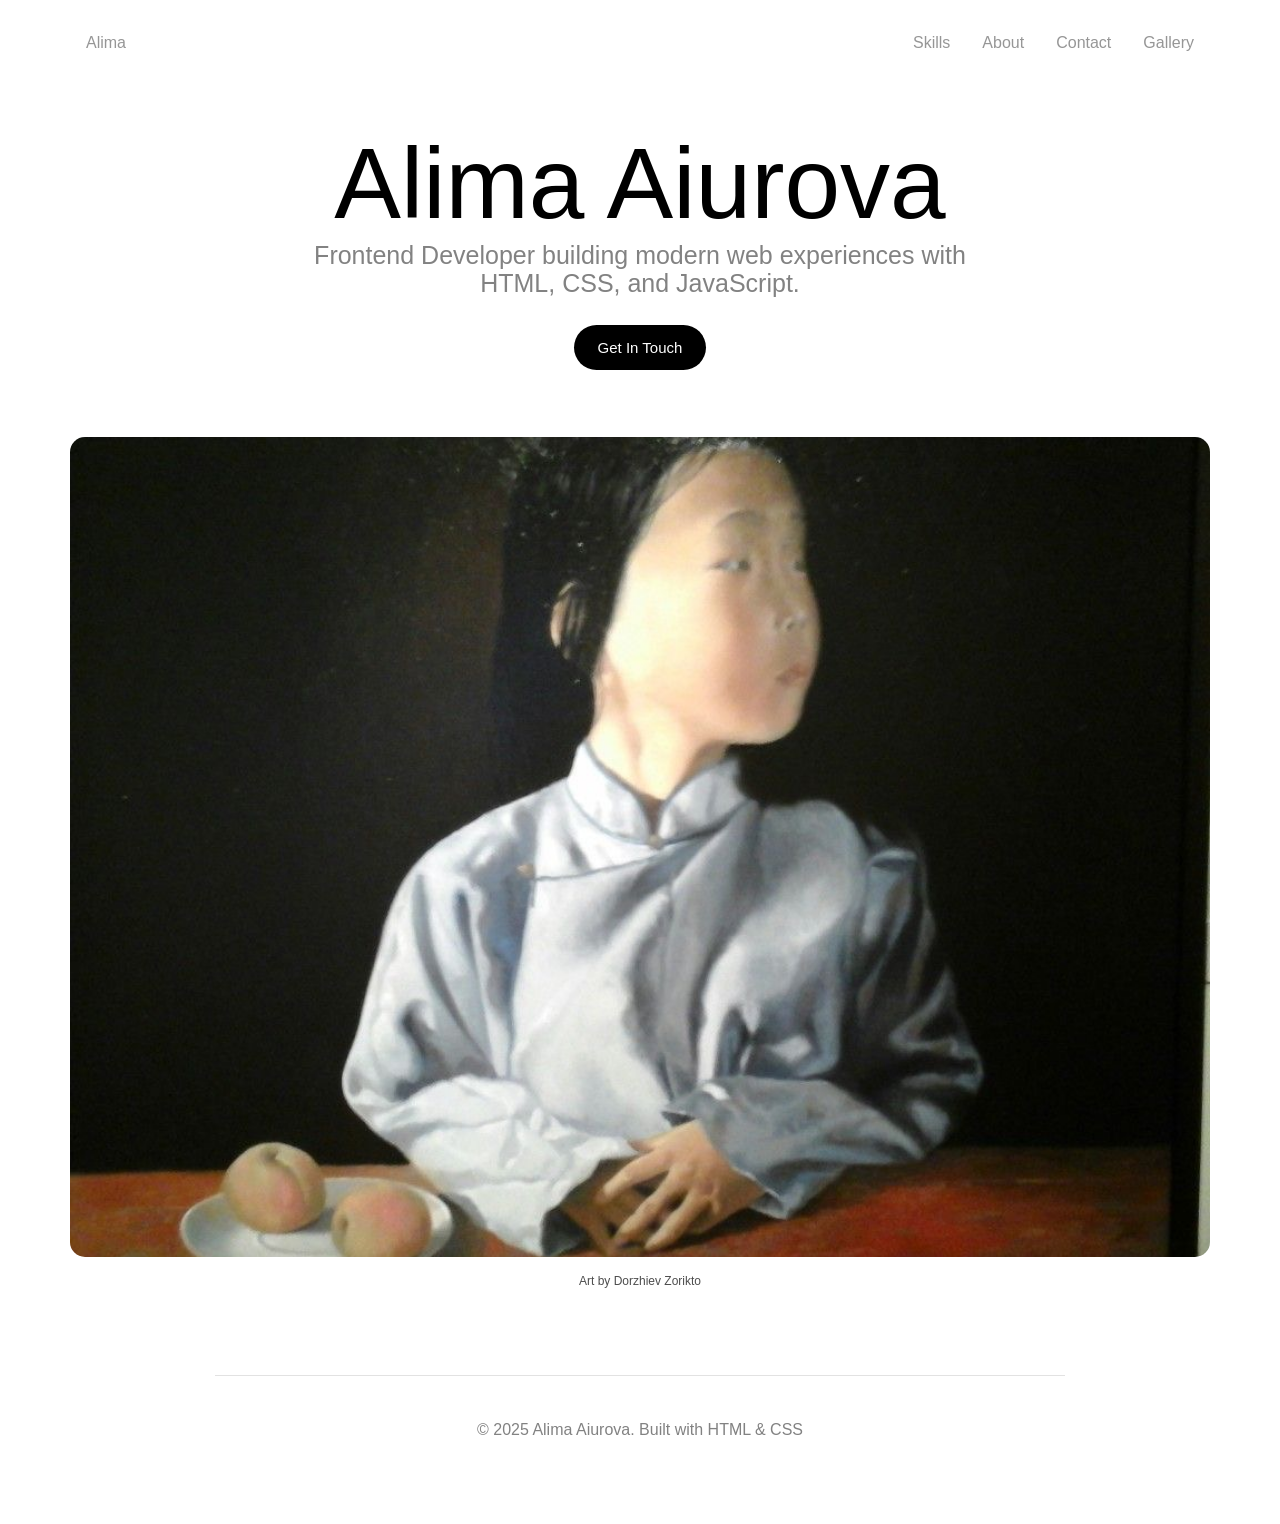
==== commit 18d952b8: "final changes" ====
--- a/index.html
+++ b/index.html
@@ -1,9 +1,11 @@
 <!DOCTYPE html>
-<html lang="eng">
+<html>
 
 <head>
+    <!-- formatting for mobile and tablet -->
     <meta charset="UTF-8">
     <meta name="viewport" content="width=device-width, initial-scale=1.0">
+
     <title>Alima - Student</title>
     <link rel="stylesheet" href="style.css">
     <link rel="stylesheet" href="global.css">
--- a/style.css
+++ b/style.css
@@ -199,7 +199,7 @@
 
 .homepage-hero {
     /* hero background image */
-    background: url("IMG_0883.JPG") no-repeat center center;
+    background: url('images/IMG_0883.JPG') no-repeat center center;
     background-size: cover;
     height: 800px;
     margin-top: 40px;
